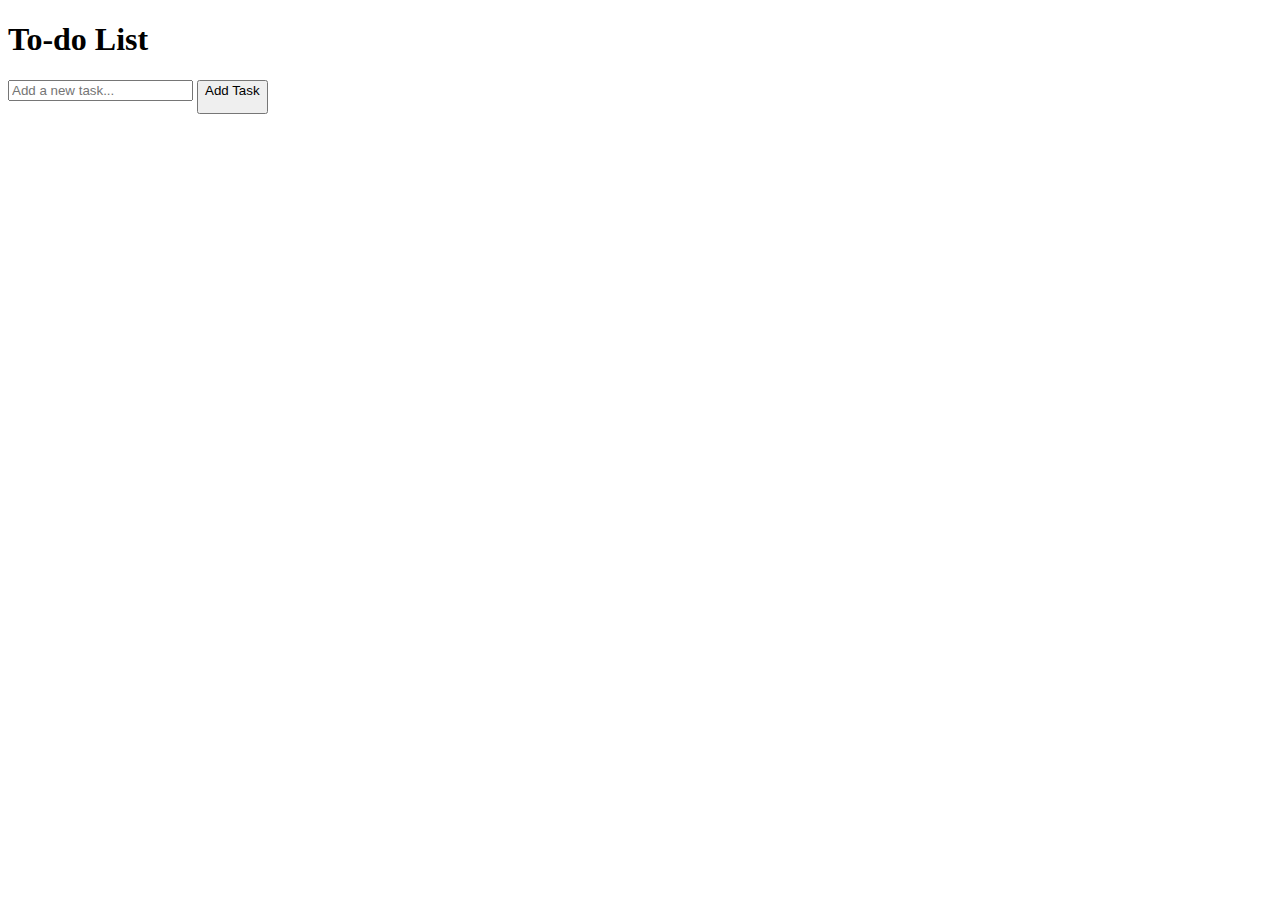
==== tdl.html @ 45dc4dc8 "Add files via upload" ====
<!DOCTYPE html>
<html lang="en">
<head>
	<meta charset="UTF-8">
	<meta name="viewport" content="width=device-width, initial-scale=1">
	<title>
		To-Do List
	</title>
	<link rel="stylesheet" href="styles.css">
</head>
<body>
	<div>
		<h1>To-do List</h1>
		<input type="text" id="taskInput" placeholder="Add a new task...">
		<button id="addTaskbutton">
			Add Task
		</buton>
		<ul id="taskList>
		</ul>
	</div>

	<script src="script.js">
	</script>
</body>
</html>
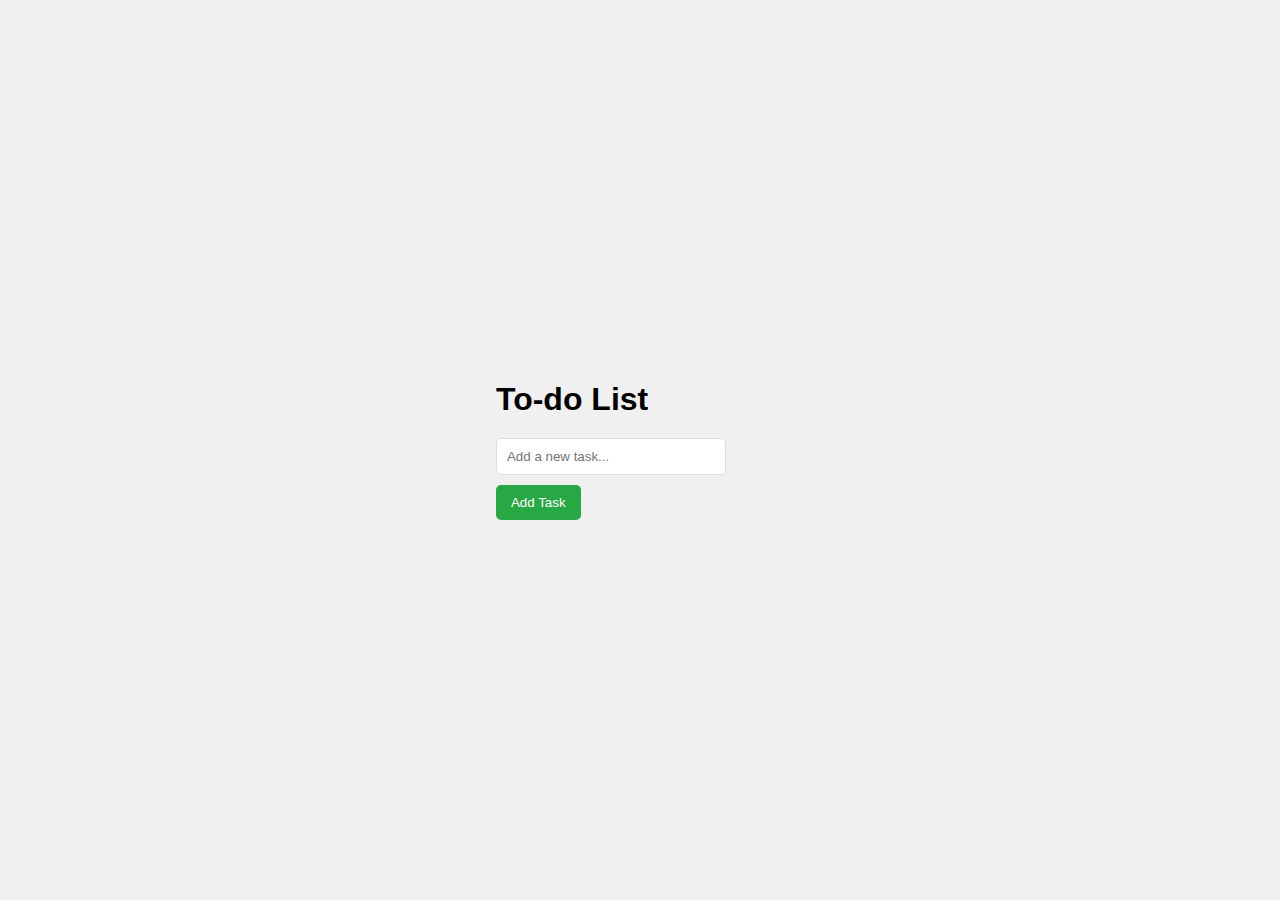
==== commit 336643ee: "Update tdl.html" ====
--- a/tdl.html
+++ b/tdl.html
@@ -6,7 +6,7 @@
 	<title>
 		To-Do List
 	</title>
-	<link rel="stylesheet" href="styles.css">
+	<link rel="stylesheet" href="tdl.css">
 </head>
 <body>
 	<div>
@@ -19,7 +19,7 @@
 		</ul>
 	</div>
 
-	<script src="script.js">
+	<script src="tdl.js">
 	</script>
 </body>
-</html>+</html>
--- a/tdl.css
+++ b/tdl.css
@@ -0,0 +1,68 @@
+* {
+    margin: 0;
+    padding: 0;
+    box-sizing: border-box;
+}
+
+body {
+    font-family: Arial, sans-serif;
+    background-color: #f0f0f0;
+    display: flex;
+    justify-content: center;
+    align-items: center;
+    height: 100vh;
+}
+
+.todo-container {
+    background-color: white;
+    padding: 20px;
+    border-radius: 10px;
+    box-shadow: 0px 4px 8px rgba(0, 0, 0, 0.2);
+    width: 300px;
+    text-align: center;
+}
+
+h1 {
+    margin-bottom: 20px;
+}
+
+input[type="text"] {
+    width: 80%;
+    padding: 10px;
+    margin-bottom: 10px;
+    border: 1px solid #ddd;
+    border-radius: 5px;
+}
+
+button {
+    padding: 10px 15px;
+    background-color: #28a745;
+    color: white;
+    border: none;
+    border-radius: 5px;
+    cursor: pointer;
+}
+
+button:hover {
+    background-color: #218838;
+}
+
+ul {
+    list-style-type: none;
+    padding: 0;
+}
+
+li {
+    background-color: #f8f9fa;
+    padding: 10px;
+    margin-bottom: 5px;
+    border-radius: 5px;
+    display: flex;
+    justify-content: space-between;
+    align-items: center;
+}
+
+li .delete {
+    color: red;
+    cursor: pointer;
+}
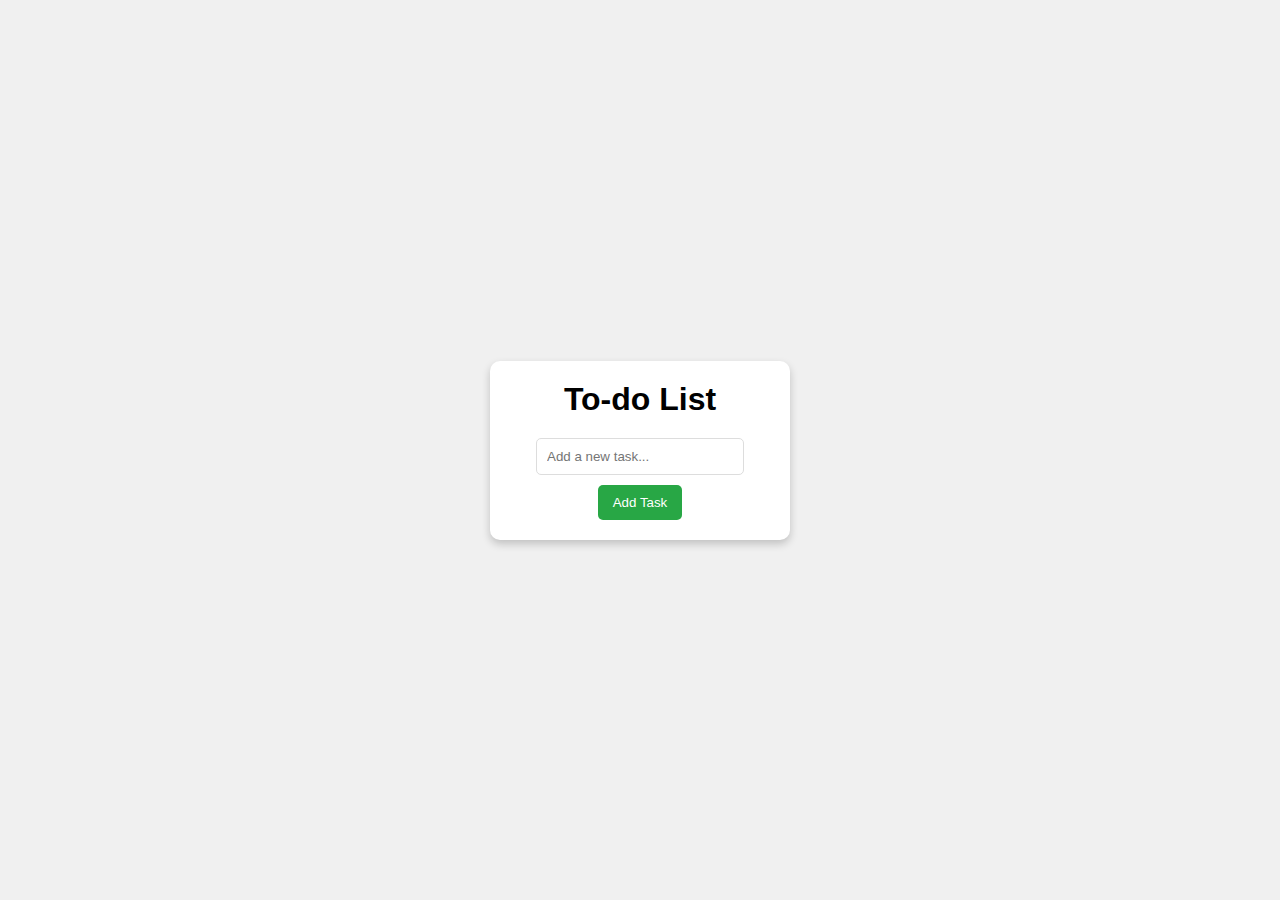
==== commit ef147e35: "Update tdl.html" ====
--- a/tdl.html
+++ b/tdl.html
@@ -9,17 +9,15 @@
 	<link rel="stylesheet" href="tdl.css">
 </head>
 <body>
-	<div>
+	<div class="todo-container">
 		<h1>To-do List</h1>
 		<input type="text" id="taskInput" placeholder="Add a new task...">
 		<button id="addTaskbutton">
 			Add Task
-		</buton>
-		<ul id="taskList>
-		</ul>
+		</button>
+		<ul id="taskList"></ul>
 	</div>
 
-	<script src="tdl.js">
-	</script>
+	<script src="tdl.js"></script>
 </body>
 </html>
